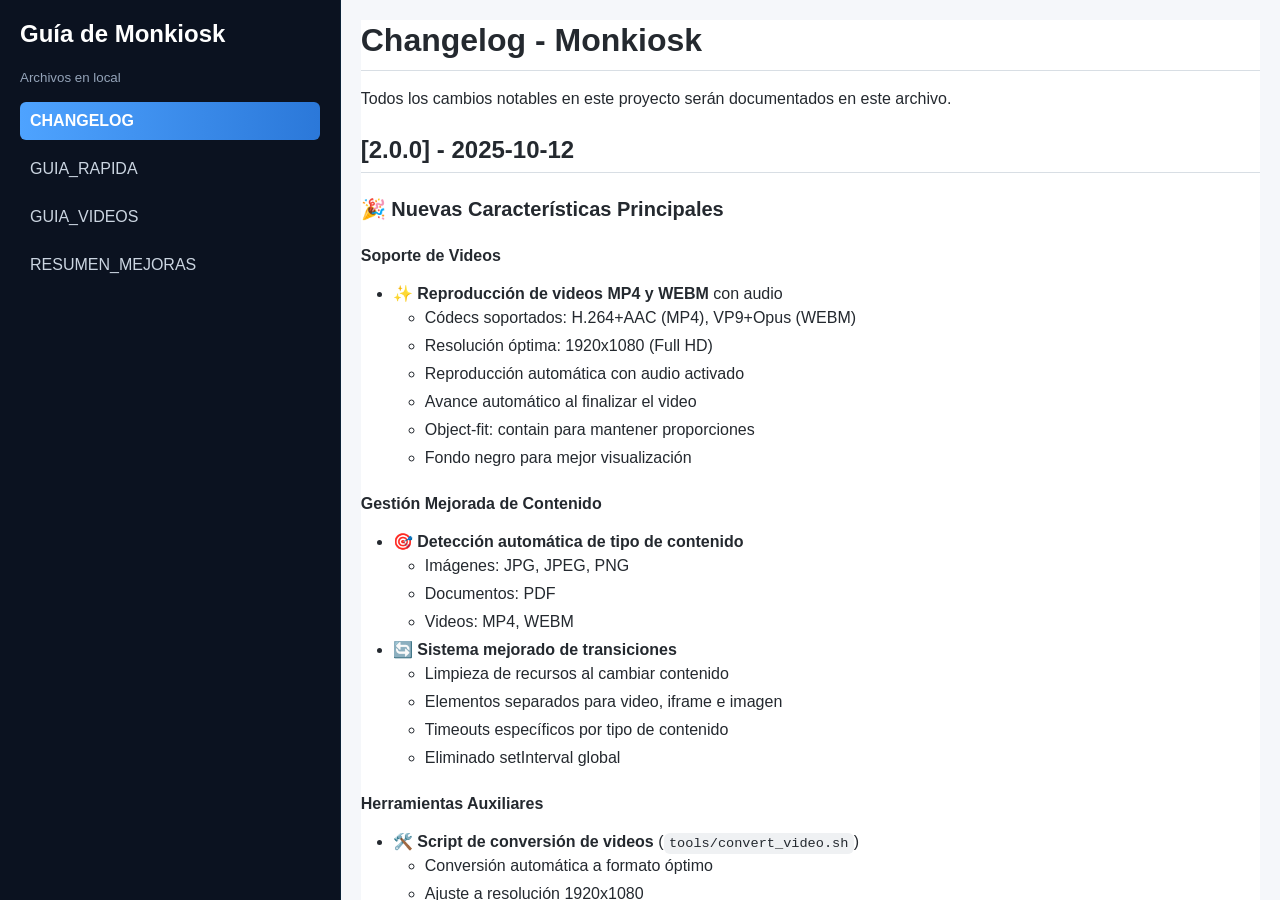
==== kiosk_info/index.html @ 5b586216 "reorganizado presentacion documentacion en local" ====
<!DOCTYPE html>
<html lang="es">
<head>
  <meta charset="UTF-8">
  <meta name="viewport" content="width=device-width, initial-scale=1.0">
  <title>Información - Guía de Usuario</title>
  <link rel="stylesheet" href="assets/github-markdown.min.css">
  <style>
    body { font-family: Arial, sans-serif; margin: 0; padding: 0; display: flex; height: 100vh; }
    #sidebar { width: 25%; background-color: #0b1220; color:#fff; padding: 20px; border-right: 1px solid #0b2136; overflow-y: auto; }
    #sidebar h2 { margin-top: 0; }
    #sidebar ul { list-style-type: none; padding: 0; }
    #sidebar li { margin-bottom: 10px; }
    #sidebar a { text-decoration: none; color: #cbd5e1; padding: 10px; display: block; border-radius: 6px; transition: background-color 0.2s; }
    #sidebar a:hover { background-color: #071227; color:#fff }
    #sidebar a.active { background: linear-gradient(90deg,#4ea3ff,#2b78d9); color:#fff; font-weight: bold; }
    #content { width: 75%; padding: 20px; overflow-y: auto; background:#f5f7fa }
    /* NO se pisa markdown-body ni pre ni code, solo layout y sidebar */
  </style>
  </style>
  <script src="assets/marked.min.js"></script>
</head>
<body>
  <div id="sidebar">
      <h2>Guía de Monkiosk</h2>
      <small style="color:#94a3b8">Archivos en local</small>
      <ul id="file-list"></ul>
  </div>
  <div id="content">
      <div class="markdown-body" id="markdown-content">
          <p>Selecciona un archivo de la izquierda para ver su contenido.</p>
      </div>
  </div>

  <script>
    // Lista de archivos (en /src)
    const mdFiles = [
      'src/CHANGELOG.md',
      'src/GUIA_RAPIDA.md',
      'src/GUIA_VIDEOS.md',
      'src/RESUMEN_MEJORAS.md'
    ];

    function unwrapOuterFence(text){
      const lines = text.split(/\r?\n/);
      while(lines.length && /^\s*`{3,}.*$/.test(lines[0])) lines.shift();
      while(lines.length && /^\s*`{3,}.*$/.test(lines[lines.length-1])) lines.pop();
      return lines.join('\n');
    }

    function loadSidebar(){
      const ul = document.getElementById('file-list');
      mdFiles.forEach((file, i) => {
        const li = document.createElement('li');
        const a = document.createElement('a');
        a.href = '#';
        a.textContent = file.replace(/^.*\//,'').replace('.md','');
        a.dataset.file = file;
        a.addEventListener('click', loadContent);
        li.appendChild(a);
        ul.appendChild(li);
        if (i === 0) setTimeout(() => a.click(), 0);
      });
    }

    function loadContent(event){
      event.preventDefault();
      const file = event.target.dataset.file;
      const contentDiv = document.getElementById('markdown-content');
      document.querySelectorAll('#sidebar a').forEach(a => a.classList.remove('active'));
      event.target.classList.add('active');
      fetch(file)
        .then(r => { if(!r.ok) throw new Error('No se pudo cargar'); return r.text(); })
        .then(text => {
          text = unwrapOuterFence(text);
          contentDiv.innerHTML = marked.parse(text);
          contentDiv.setAttribute('data-file', file);
        })
        .catch(err => {
          contentDiv.innerHTML = `<p>Error al cargar el archivo: ${err.message}</p>`;
        });
    }

    window.addEventListener('load', loadSidebar);
  </script>
</body>
</html>
---- kiosk_info/assets/github-markdown.min.css ----
@media (prefers-color-scheme:dark){.markdown-body{color-scheme:dark;--color-prettylights-syntax-comment:#8b949e;--color-prettylights-syntax-constant:#79c0ff;--color-prettylights-syntax-entity:#d2a8ff;--color-prettylights-syntax-storage-modifier-import:#c9d1d9;--color-prettylights-syntax-entity-tag:#7ee787;--color-prettylights-syntax-keyword:#ff7b72;--color-prettylights-syntax-string:#a5d6ff;--color-prettylights-syntax-variable:#ffa657;--color-prettylights-syntax-brackethighlighter-unmatched:#f85149;--color-prettylights-syntax-invalid-illegal-text:#f0f6fc;--color-prettylights-syntax-invalid-illegal-bg:#8e1519;--color-prettylights-syntax-carriage-return-text:#f0f6fc;--color-prettylights-syntax-carriage-return-bg:#b62324;--color-prettylights-syntax-string-regexp:#7ee787;--color-prettylights-syntax-markup-list:#f2cc60;--color-prettylights-syntax-markup-heading:#1f6feb;--color-prettylights-syntax-markup-italic:#c9d1d9;--color-prettylights-syntax-markup-bold:#c9d1d9;--color-prettylights-syntax-markup-deleted-text:#ffdcd7;--color-prettylights-syntax-markup-deleted-bg:#67060c;--color-prettylights-syntax-markup-inserted-text:#aff5b4;--color-prettylights-syntax-markup-inserted-bg:#033a16;--color-prettylights-syntax-markup-changed-text:#ffdfb6;--color-prettylights-syntax-markup-changed-bg:#5a1e02;--color-prettylights-syntax-markup-ignored-text:#c9d1d9;--color-prettylights-syntax-markup-ignored-bg:#1158c7;--color-prettylights-syntax-meta-diff-range:#d2a8ff;--color-prettylights-syntax-brackethighlighter-angle:#8b949e;--color-prettylights-syntax-sublimelinter-gutter-mark:#484f58;--color-prettylights-syntax-constant-other-reference-link:#a5d6ff;--color-fg-default:#c9d1d9;--color-fg-muted:#8b949e;--color-fg-subtle:#484f58;--color-canvas-default:#0d1117;--color-canvas-subtle:#161b22;--color-border-default:#30363d;--color-border-muted:#21262d;--color-neutral-muted:rgba(110,118,129,0.4);--color-accent-fg:#58a6ff;--color-accent-emphasis:#1f6feb;--color-attention-subtle:rgba(187,128,9,0.15);--color-danger-fg:#f85149}}@media (prefers-color-scheme:light){.markdown-body{color-scheme:light;--color-prettylights-syntax-comment:#6e7781;--color-prettylights-syntax-constant:#0550ae;--color-prettylights-syntax-entity:#8250df;--color-prettylights-syntax-storage-modifier-import:#24292f;--color-prettylights-syntax-entity-tag:#116329;--color-prettylights-syntax-keyword:#cf222e;--color-prettylights-syntax-string:#0a3069;--color-prettylights-syntax-variable:#953800;--color-prettylights-syntax-brackethighlighter-unmatched:#82071e;--color-prettylights-syntax-invalid-illegal-text:#f6f8fa;--color-prettylights-syntax-invalid-illegal-bg:#82071e;--color-prettylights-syntax-carriage-return-text:#f6f8fa;--color-prettylights-syntax-carriage-return-bg:#cf222e;--color-prettylights-syntax-string-regexp:#116329;--color-prettylights-syntax-markup-list:#3b2300;--color-prettylights-syntax-markup-heading:#0550ae;--color-prettylights-syntax-markup-italic:#24292f;--color-prettylights-syntax-markup-bold:#24292f;--color-prettylights-syntax-markup-deleted-text:#82071e;--color-prettylights-syntax-markup-deleted-bg:#FFEBE9;--color-prettylights-syntax-markup-inserted-text:#116329;--color-prettylights-syntax-markup-inserted-bg:#dafbe1;--color-prettylights-syntax-markup-changed-text:#953800;--color-prettylights-syntax-markup-changed-bg:#ffd8b5;--color-prettylights-syntax-markup-ignored-text:#eaeef2;--color-prettylights-syntax-markup-ignored-bg:#0550ae;--color-prettylights-syntax-meta-diff-range:#8250df;--color-prettylights-syntax-brackethighlighter-angle:#57606a;--color-prettylights-syntax-sublimelinter-gutter-mark:#8c959f;--color-prettylights-syntax-constant-other-reference-link:#0a3069;--color-fg-default:#24292f;--color-fg-muted:#57606a;--color-fg-subtle:#6e7781;--color-canvas-default:#ffffff;--color-canvas-subtle:#f6f8fa;--color-border-default:#d0d7de;--color-border-muted:hsla(210,18%,87%,1);--color-neutral-muted:rgba(175,184,193,0.2);--color-accent-fg:#0969da;--color-accent-emphasis:#0969da;--color-attention-subtle:#fff8c5;--color-danger-fg:#cf222e}}.markdown-body{-ms-text-size-adjust:100%;-webkit-text-size-adjust:100%;margin:0;color:var(--color-fg-default);background-color:var(--color-canvas-default);font-family:-apple-system,BlinkMacSystemFont,"Segoe UI",Helvetica,Arial,sans-serif,"Apple Color Emoji","Segoe UI Emoji";font-size:16px;line-height:1.5;word-wrap:break-word}.markdown-body .octicon{display:inline-block;fill:currentColor;vertical-align:text-bottom}.markdown-body h1:hover .anchor .octicon-link:before,.markdown-body h2:hover .anchor .octicon-link:before,.markdown-body h3:hover .anchor .octicon-link:before,.markdown-body h4:hover .anchor .octicon-link:before,.markdown-body h5:hover .anchor .octicon-link:before,.markdown-body h6:hover .anchor .octicon-link:before{width:16px;height:16px;content:' ';display:inline-block;background-color:currentColor;-webkit-mask-image:url("data:image/svg+xml,<svg xmlns='http://www.w3.org/2000/svg' viewBox='0 0 16 16' version='1.1' aria-hidden='true'><path fill-rule='evenodd' d='M7.775 3.275a.75.75 0 001.06 1.06l1.25-1.25a2 2 0 112.83 2.83l-2.5 2.5a2 2 0 01-2.83 0 .75.75 0 00-1.06 1.06 3.5 3.5 0 004.95 0l2.5-2.5a3.5 3.5 0 00-4.95-4.95l-1.25 1.25zm-4.69 9.64a2 2 0 010-2.83l2.5-2.5a2 2 0 012.83 0 .75.75 0 001.06-1.06 3.5 3.5 0 00-4.95 0l-2.5 2.5a3.5 3.5 0 004.95 4.95l1.25-1.25a.75.75 0 00-1.06-1.06l-1.25 1.25a2 2 0 01-2.83 0z'></path></svg>");mask-image:url("data:image/svg+xml,<svg xmlns='http://www.w3.org/2000/svg' viewBox='0 0 16 16' version='1.1' aria-hidden='true'><path fill-rule='evenodd' d='M7.775 3.275a.75.75 0 001.06 1.06l1.25-1.25a2 2 0 112.83 2.83l-2.5 2.5a2 2 0 01-2.83 0 .75.75 0 00-1.06 1.06 3.5 3.5 0 004.95 0l2.5-2.5a3.5 3.5 0 00-4.95-4.95l-1.25 1.25zm-4.69 9.64a2 2 0 010-2.83l2.5-2.5a2 2 0 012.83 0 .75.75 0 001.06-1.06 3.5 3.5 0 00-4.95 0l-2.5 2.5a3.5 3.5 0 004.95 4.95l1.25-1.25a.75.75 0 00-1.06-1.06l-1.25 1.25a2 2 0 01-2.83 0z'></path></svg>")}.markdown-body details,.markdown-body figcaption,.markdown-body figure{display:block}.markdown-body summary{display:list-item}.markdown-body [hidden]{display:none!important}.markdown-body a{background-color:transparent;color:var(--color-accent-fg);text-decoration:none}.markdown-body a:active,.markdown-body a:hover{outline-width:0}.markdown-body abbr[title]{border-bottom:none;text-decoration:underline dotted}.markdown-body b,.markdown-body strong{font-weight:600}.markdown-body dfn{font-style:italic}.markdown-body h1{margin:.67em 0;font-weight:600;padding-bottom:.3em;font-size:2em;border-bottom:1px solid var(--color-border-muted)}.markdown-body mark{background-color:var(--color-attention-subtle);color:var(--color-text-primary)}.markdown-body small{font-size:90%}.markdown-body sub,.markdown-body sup{font-size:75%;line-height:0;position:relative;vertical-align:baseline}.markdown-body sub{bottom:-.25em}.markdown-body sup{top:-.5em}.markdown-body img{border-style:none;max-width:100%;box-sizing:content-box;background-color:var(--color-canvas-default)}.markdown-body code,.markdown-body kbd,.markdown-body pre,.markdown-body samp{font-family:monospace,monospace;font-size:1em}.markdown-body figure{margin:1em 40px}.markdown-body hr{box-sizing:content-box;overflow:hidden;background:0 0;border-bottom:1px solid var(--color-border-muted);height:.25em;padding:0;margin:24px 0;background-color:var(--color-border-default);border:0}.markdown-body input{font:inherit;margin:0;overflow:visible;font-family:inherit;font-size:inherit;line-height:inherit}.markdown-body [type=button],.markdown-body [type=reset],.markdown-body [type=submit]{-webkit-appearance:button}.markdown-body [type=button]::-moz-focus-inner,.markdown-body [type=reset]::-moz-focus-inner,.markdown-body [type=submit]::-moz-focus-inner{border-style:none;padding:0}.markdown-body [type=button]:-moz-focusring,.markdown-body [type=reset]:-moz-focusring,.markdown-body [type=submit]:-moz-focusring{outline:1px dotted ButtonText}.markdown-body [type=checkbox],.markdown-body [type=radio]{box-sizing:border-box;padding:0}.markdown-body [type=number]::-webkit-inner-spin-button,.markdown-body [type=number]::-webkit-outer-spin-button{height:auto}.markdown-body [type=search]{-webkit-appearance:textfield;outline-offset:-2px}.markdown-body [type=search]::-webkit-search-cancel-button,.markdown-body [type=search]::-webkit-search-decoration{-webkit-appearance:none}.markdown-body ::-webkit-input-placeholder{color:inherit;opacity:.54}.markdown-body ::-webkit-file-upload-button{-webkit-appearance:button;font:inherit}.markdown-body a:hover{text-decoration:underline}.markdown-body hr::before{display:table;content:""}.markdown-body hr::after{display:table;clear:both;content:""}.markdown-body table{border-spacing:0;border-collapse:collapse;display:block;width:max-content;max-width:100%;overflow:auto}.markdown-body td,.markdown-body th{padding:0}.markdown-body details summary{cursor:pointer}.markdown-body details:not([open])>:not(summary){display:none!important}.markdown-body kbd{display:inline-block;padding:3px 5px;font:11px ui-monospace,SFMono-Regular,SF Mono,Menlo,Consolas,Liberation Mono,monospace;line-height:10px;color:var(--color-fg-default);vertical-align:middle;background-color:var(--color-canvas-subtle);border:solid 1px var(--color-neutral-muted);border-bottom-color:var(--color-neutral-muted);border-radius:6px;box-shadow:inset 0 -1px 0 var(--color-neutral-muted)}.markdown-body h1,.markdown-body h2,.markdown-body h3,.markdown-body h4,.markdown-body h5,.markdown-body h6{margin-top:24px;margin-bottom:16px;font-weight:600;line-height:1.25}.markdown-body h2{font-weight:600;padding-bottom:.3em;font-size:1.5em;border-bottom:1px solid var(--color-border-muted)}.markdown-body h3{font-weight:600;font-size:1.25em}.markdown-body h4{font-weight:600;font-size:1em}.markdown-body h5{font-weight:600;font-size:.875em}.markdown-body h6{font-weight:600;font-size:.85em;color:var(--color-fg-muted)}.markdown-body p{margin-top:0;margin-bottom:10px}.markdown-body blockquote{margin:0;padding:0 1em;color:var(--color-fg-muted);border-left:.25em solid var(--color-border-default)}.markdown-body ol,.markdown-body ul{margin-top:0;margin-bottom:0;padding-left:2em}.markdown-body ol ol,.markdown-body ul ol{list-style-type:lower-roman}.markdown-body ol ol ol,.markdown-body ol ul ol,.markdown-body ul ol ol,.markdown-body ul ul ol{list-style-type:lower-alpha}.markdown-body dd{margin-left:0}.markdown-body code,.markdown-body tt{font-family:ui-monospace,SFMono-Regular,SF Mono,Menlo,Consolas,Liberation Mono,monospace;font-size:12px}.markdown-body pre{margin-top:0;margin-bottom:0;font-family:ui-monospace,SFMono-Regular,SF Mono,Menlo,Consolas,Liberation Mono,monospace;font-size:12px;word-wrap:normal}.markdown-body .octicon{display:inline-block;overflow:visible!important;vertical-align:text-bottom;fill:currentColor}.markdown-body ::placeholder{color:var(--color-fg-subtle);opacity:1}.markdown-body input::-webkit-inner-spin-button,.markdown-body input::-webkit-outer-spin-button{margin:0;-webkit-appearance:none;appearance:none}.markdown-body .pl-c{color:var(--color-prettylights-syntax-comment)}.markdown-body .pl-c1,.markdown-body .pl-s .pl-v{color:var(--color-prettylights-syntax-constant)}.markdown-body .pl-e,.markdown-body .pl-en{color:var(--color-prettylights-syntax-entity)}.markdown-body .pl-s .pl-s1,.markdown-body .pl-smi{color:var(--color-prettylights-syntax-storage-modifier-import)}.markdown-body .pl-ent{color:var(--color-prettylights-syntax-entity-tag)}.markdown-body .pl-k{color:var(--color-prettylights-syntax-keyword)}.markdown-body .pl-pds,.markdown-body .pl-s,.markdown-body .pl-s .pl-pse .pl-s1,.markdown-body .pl-sr,.markdown-body .pl-sr .pl-cce,.markdown-body .pl-sr .pl-sra,.markdown-body .pl-sr .pl-sre{color:var(--color-prettylights-syntax-string)}.markdown-body .pl-smw,.markdown-body .pl-v{color:var(--color-prettylights-syntax-variable)}.markdown-body .pl-bu{color:var(--color-prettylights-syntax-brackethighlighter-unmatched)}.markdown-body .pl-ii{color:var(--color-prettylights-syntax-invalid-illegal-text);background-color:var(--color-prettylights-syntax-invalid-illegal-bg)}.markdown-body .pl-c2{color:var(--color-prettylights-syntax-carriage-return-text);background-color:var(--color-prettylights-syntax-carriage-return-bg)}.markdown-body .pl-sr .pl-cce{font-weight:700;color:var(--color-prettylights-syntax-string-regexp)}.markdown-body .pl-ml{color:var(--color-prettylights-syntax-markup-list)}.markdown-body .pl-mh,.markdown-body .pl-mh .pl-en,.markdown-body .pl-ms{font-weight:700;color:var(--color-prettylights-syntax-markup-heading)}.markdown-body .pl-mi{font-style:italic;color:var(--color-prettylights-syntax-markup-italic)}.markdown-body .pl-mb{font-weight:700;color:var(--color-prettylights-syntax-markup-bold)}.markdown-body .pl-md{color:var(--color-prettylights-syntax-markup-deleted-text);background-color:var(--color-prettylights-syntax-markup-deleted-bg)}.markdown-body .pl-mi1{color:var(--color-prettylights-syntax-markup-inserted-text);background-color:var(--color-prettylights-syntax-markup-inserted-bg)}.markdown-body .pl-mc{color:var(--color-prettylights-syntax-markup-changed-text);background-color:var(--color-prettylights-syntax-markup-changed-bg)}.markdown-body .pl-mi2{color:var(--color-prettylights-syntax-markup-ignored-text);background-color:var(--color-prettylights-syntax-markup-ignored-bg)}.markdown-body .pl-mdr{font-weight:700;color:var(--color-prettylights-syntax-meta-diff-range)}.markdown-body .pl-ba{color:var(--color-prettylights-syntax-brackethighlighter-angle)}.markdown-body .pl-sg{color:var(--color-prettylights-syntax-sublimelinter-gutter-mark)}.markdown-body .pl-corl{text-decoration:underline;color:var(--color-prettylights-syntax-constant-other-reference-link)}.markdown-body [data-catalyst]{display:block}.markdown-body g-emoji{font-family:"Apple Color Emoji","Segoe UI Emoji","Segoe UI Symbol";font-size:1em;font-style:normal!important;font-weight:400;line-height:1;vertical-align:-.075em}.markdown-body g-emoji img{width:1em;height:1em}.markdown-body::before{display:table;content:""}.markdown-body::after{display:table;clear:both;content:""}.markdown-body>:first-child{margin-top:0!important}.markdown-body>:last-child{margin-bottom:0!important}.markdown-body a:not([href]){color:inherit;text-decoration:none}.markdown-body .absent{color:var(--color-danger-fg)}.markdown-body .anchor{float:left;padding-right:4px;margin-left:-20px;line-height:1}.markdown-body .anchor:focus{outline:0}.markdown-body blockquote,.markdown-body details,.markdown-body dl,.markdown-body ol,.markdown-body p,.markdown-body pre,.markdown-body table,.markdown-body ul{margin-top:0;margin-bottom:16px}.markdown-body blockquote>:first-child{margin-top:0}.markdown-body blockquote>:last-child{margin-bottom:0}.markdown-body sup>a::before{content:"["}.markdown-body sup>a::after{content:"]"}.markdown-body h1 .octicon-link,.markdown-body h2 .octicon-link,.markdown-body h3 .octicon-link,.markdown-body h4 .octicon-link,.markdown-body h5 .octicon-link,.markdown-body h6 .octicon-link{color:var(--color-fg-default);vertical-align:middle;visibility:hidden}.markdown-body h1:hover .anchor,.markdown-body h2:hover .anchor,.markdown-body h3:hover .anchor,.markdown-body h4:hover .anchor,.markdown-body h5:hover .anchor,.markdown-body h6:hover .anchor{text-decoration:none}.markdown-body h1:hover .anchor .octicon-link,.markdown-body h2:hover .anchor .octicon-link,.markdown-body h3:hover .anchor .octicon-link,.markdown-body h4:hover .anchor .octicon-link,.markdown-body h5:hover .anchor .octicon-link,.markdown-body h6:hover .anchor .octicon-link{visibility:visible}.markdown-body h1 code,.markdown-body h1 tt,.markdown-body h2 code,.markdown-body h2 tt,.markdown-body h3 code,.markdown-body h3 tt,.markdown-body h4 code,.markdown-body h4 tt,.markdown-body h5 code,.markdown-body h5 tt,.markdown-body h6 code,.markdown-body h6 tt{padding:0 .2em;font-size:inherit}.markdown-body ol.no-list,.markdown-body ul.no-list{padding:0;list-style-type:none}.markdown-body ol[type="1"]{list-style-type:decimal}.markdown-body ol[type=a]{list-style-type:lower-alpha}.markdown-body ol[type=i]{list-style-type:lower-roman}.markdown-body div>ol:not([type]){list-style-type:decimal}.markdown-body ol ol,.markdown-body ol ul,.markdown-body ul ol,.markdown-body ul ul{margin-top:0;margin-bottom:0}.markdown-body li>p{margin-top:16px}.markdown-body li+li{margin-top:.25em}.markdown-body dl{padding:0}.markdown-body dl dt{padding:0;margin-top:16px;font-size:1em;font-style:italic;font-weight:600}.markdown-body dl dd{padding:0 16px;margin-bottom:16px}.markdown-body table th{font-weight:600}.markdown-body table td,.markdown-body table th{padding:6px 13px;border:1px solid var(--color-border-default)}.markdown-body table tr{background-color:var(--color-canvas-default);border-top:1px solid var(--color-border-muted)}.markdown-body table tr:nth-child(2n){background-color:var(--color-canvas-subtle)}.markdown-body table img{background-color:transparent}.markdown-body img[align=right]{padding-left:20px}.markdown-body img[align=left]{padding-right:20px}.markdown-body .emoji{max-width:none;vertical-align:text-top;background-color:transparent}.markdown-body span.frame{display:block;overflow:hidden}.markdown-body span.frame>span{display:block;float:left;width:auto;padding:7px;margin:13px 0 0;overflow:hidden;border:1px solid var(--color-border-default)}.markdown-body span.frame span img{display:block;float:left}.markdown-body span.frame span span{display:block;padding:5px 0 0;clear:both;color:var(--color-fg-default)}.markdown-body span.align-center{display:block;overflow:hidden;clear:both}.markdown-body span.align-center>span{display:block;margin:13px auto 0;overflow:hidden;text-align:center}.markdown-body span.align-center span img{margin:0 auto;text-align:center}.markdown-body span.align-right{display:block;overflow:hidden;clear:both}.markdown-body span.align-right>span{display:block;margin:13px 0 0;overflow:hidden;text-align:right}.markdown-body span.align-right span img{margin:0;text-align:right}.markdown-body span.float-left{display:block;float:left;margin-right:13px;overflow:hidden}.markdown-body span.float-left span{margin:13px 0 0}.markdown-body span.float-right{display:block;float:right;margin-left:13px;overflow:hidden}.markdown-body span.float-right>span{display:block;margin:13px auto 0;overflow:hidden;text-align:right}.markdown-body code,.markdown-body tt{padding:.2em .4em;margin:0;font-size:85%;background-color:var(--color-neutral-muted);border-radius:6px}.markdown-body code br,.markdown-body tt br{display:none}.markdown-body del code{text-decoration:inherit}.markdown-body pre code{font-size:100%}.markdown-body pre>code{padding:0;margin:0;word-break:normal;white-space:pre;background:0 0;border:0}.markdown-body .highlight{margin-bottom:16px}.markdown-body .highlight pre{margin-bottom:0;word-break:normal}.markdown-body .highlight pre,.markdown-body pre{padding:16px;overflow:auto;font-size:85%;line-height:1.45;background-color:var(--color-canvas-subtle);border-radius:6px}.markdown-body pre code,.markdown-body pre tt{display:inline;max-width:auto;padding:0;margin:0;overflow:visible;line-height:inherit;word-wrap:normal;background-color:transparent;border:0}.markdown-body .csv-data td,.markdown-body .csv-data th{padding:5px;overflow:hidden;font-size:12px;line-height:1;text-align:left;white-space:nowrap}.markdown-body .csv-data .blob-num{padding:10px 8px 9px;text-align:right;background:var(--color-canvas-default);border:0}.markdown-body .csv-data tr{border-top:0}.markdown-body .csv-data th{font-weight:600;background:var(--color-canvas-subtle);border-top:0}.markdown-body .footnotes{font-size:12px;color:var(--color-fg-muted);border-top:1px solid var(--color-border-default)}.markdown-body .footnotes ol{padding-left:16px}.markdown-body .footnotes li{position:relative}.markdown-body .footnotes li:target::before{position:absolute;top:-8px;right:-8px;bottom:-8px;left:-24px;pointer-events:none;content:"";border:2px solid var(--color-accent-emphasis);border-radius:6px}.markdown-body .footnotes li:target{color:var(--color-fg-default)}.markdown-body .footnotes .data-footnote-backref g-emoji{font-family:monospace}.markdown-body .task-list-item{list-style-type:none}.markdown-body .task-list-item label{font-weight:400}.markdown-body .task-list-item.enabled label{cursor:pointer}.markdown-body .task-list-item+.task-list-item{margin-top:3px}.markdown-body .task-list-item .handle{display:none}.markdown-body .task-list-item-checkbox{margin:0 .2em .25em -1.6em;vertical-align:middle}.markdown-body .contains-task-list:dir(rtl) .task-list-item-checkbox{margin:0 -1.6em .25em .2em}.markdown-body ::-webkit-calendar-picker-indicator{filter:invert(50%)}
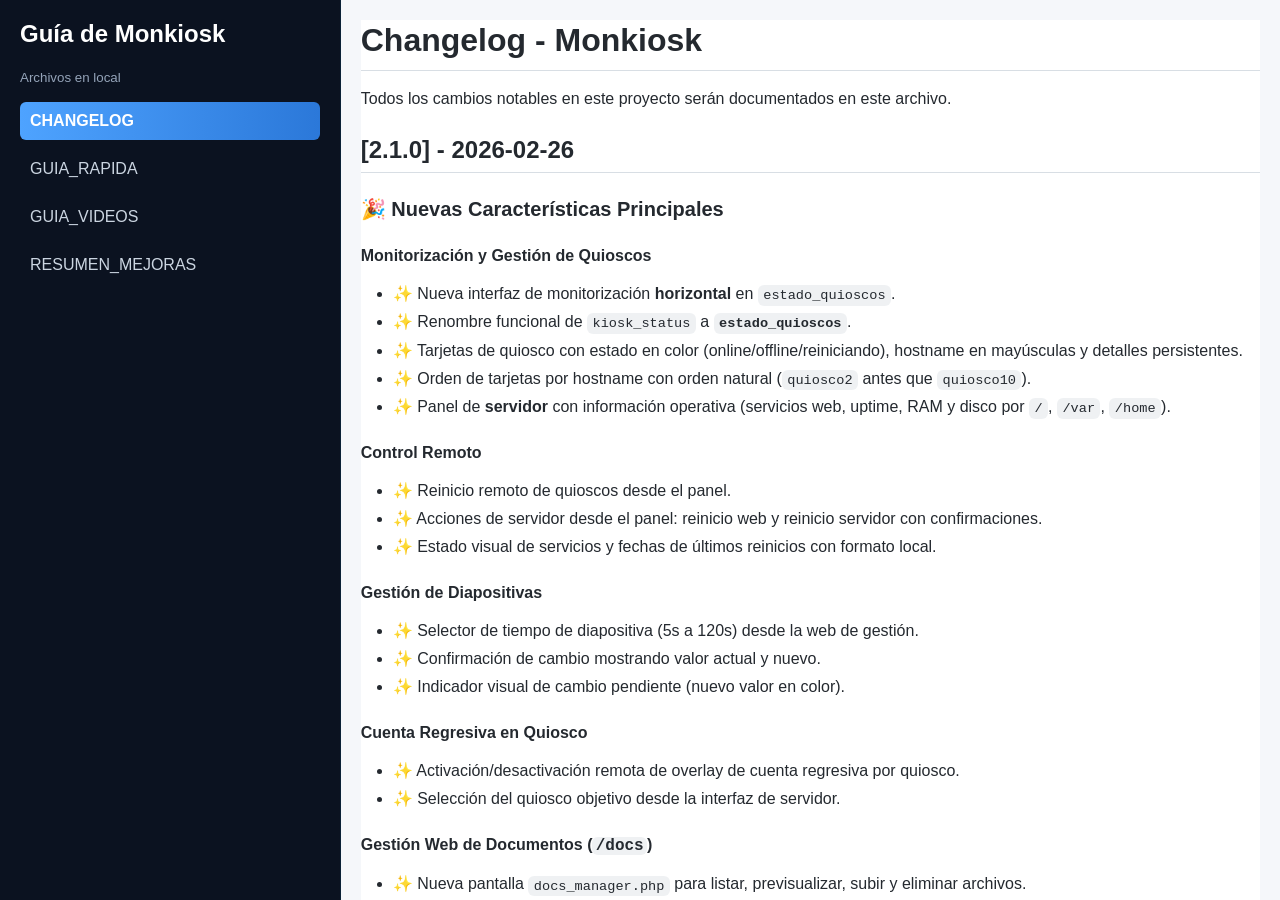
==== commit 39b62ae3: "docs: actualizar changelog 2.1.0 y evitar cache en visor" ====
--- a/kiosk_info/index.html
+++ b/kiosk_info/index.html
@@ -69,7 +69,9 @@
       const contentDiv = document.getElementById('markdown-content');
       document.querySelectorAll('#sidebar a').forEach(a => a.classList.remove('active'));
       event.target.classList.add('active');
-      fetch(file)
+      const cacheBust = `v=${Date.now()}`;
+      const sep = file.includes('?') ? '&' : '?';
+      fetch(`${file}${sep}${cacheBust}`, { cache: 'no-store' })
         .then(r => { if(!r.ok) throw new Error('No se pudo cargar'); return r.text(); })
         .then(text => {
           text = unwrapOuterFence(text);
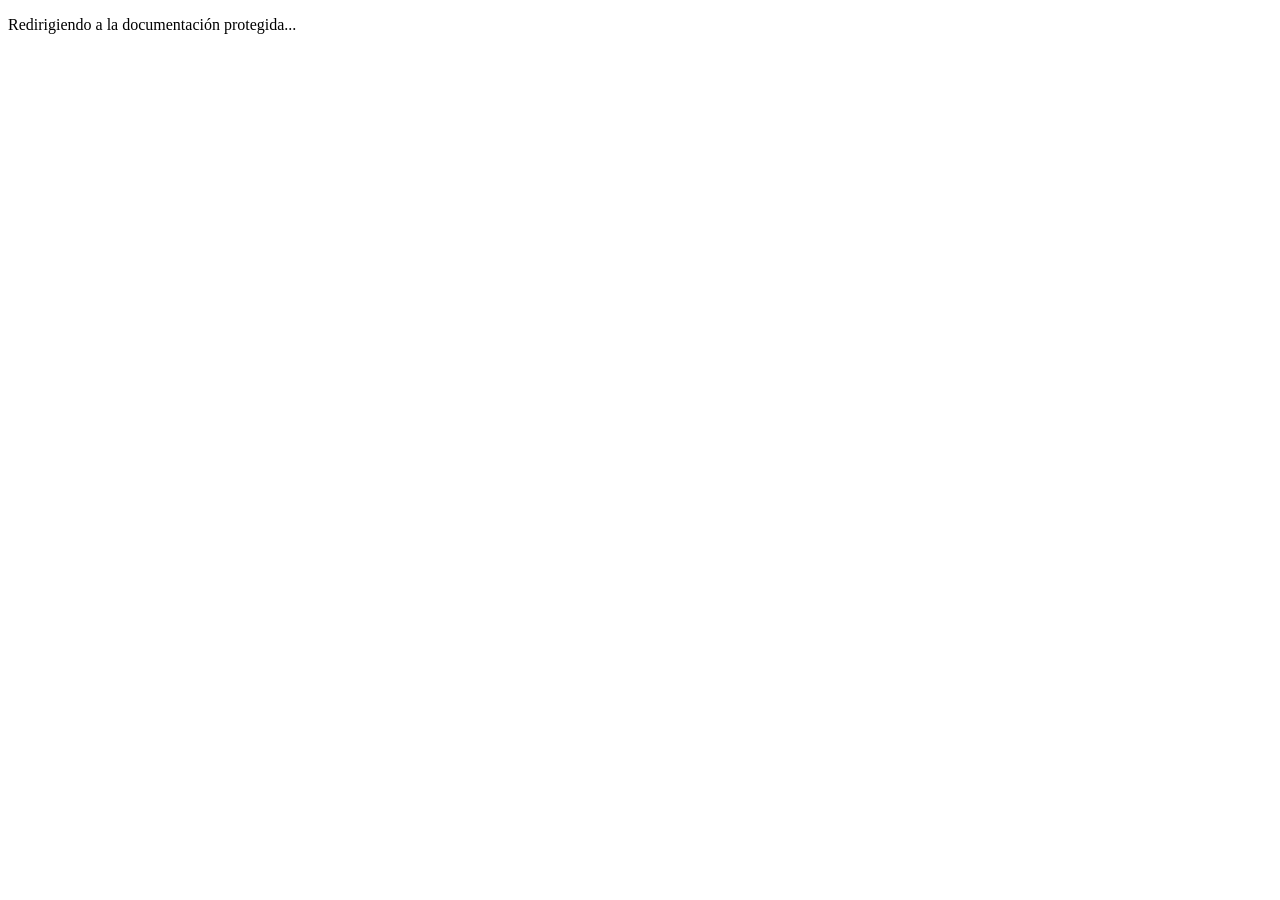
==== commit be65438c: "docs: proteger kiosk_info y reorganizar manuales" ====
--- a/kiosk_info/index.html
+++ b/kiosk_info/index.html
@@ -2,88 +2,10 @@
 <html lang="es">
 <head>
   <meta charset="UTF-8">
-  <meta name="viewport" content="width=device-width, initial-scale=1.0">
-  <title>Información - Guía de Usuario</title>
-  <link rel="stylesheet" href="assets/github-markdown.min.css">
-  <style>
-    body { font-family: Arial, sans-serif; margin: 0; padding: 0; display: flex; height: 100vh; }
-    #sidebar { width: 25%; background-color: #0b1220; color:#fff; padding: 20px; border-right: 1px solid #0b2136; overflow-y: auto; }
-    #sidebar h2 { margin-top: 0; }
-    #sidebar ul { list-style-type: none; padding: 0; }
-    #sidebar li { margin-bottom: 10px; }
-    #sidebar a { text-decoration: none; color: #cbd5e1; padding: 10px; display: block; border-radius: 6px; transition: background-color 0.2s; }
-    #sidebar a:hover { background-color: #071227; color:#fff }
-    #sidebar a.active { background: linear-gradient(90deg,#4ea3ff,#2b78d9); color:#fff; font-weight: bold; }
-    #content { width: 75%; padding: 20px; overflow-y: auto; background:#f5f7fa }
-    /* NO se pisa markdown-body ni pre ni code, solo layout y sidebar */
-  </style>
-  </style>
-  <script src="assets/marked.min.js"></script>
+  <meta http-equiv="refresh" content="0; url=/kiosk_info/">
+  <title>Redirigiendo...</title>
 </head>
 <body>
-  <div id="sidebar">
-      <h2>Guía de Monkiosk</h2>
-      <small style="color:#94a3b8">Archivos en local</small>
-      <ul id="file-list"></ul>
-  </div>
-  <div id="content">
-      <div class="markdown-body" id="markdown-content">
-          <p>Selecciona un archivo de la izquierda para ver su contenido.</p>
-      </div>
-  </div>
-
-  <script>
-    // Lista de archivos (en /src)
-    const mdFiles = [
-      'src/CHANGELOG.md',
-      'src/GUIA_RAPIDA.md',
-      'src/GUIA_VIDEOS.md',
-      'src/RESUMEN_MEJORAS.md'
-    ];
-
-    function unwrapOuterFence(text){
-      const lines = text.split(/\r?\n/);
-      while(lines.length && /^\s*`{3,}.*$/.test(lines[0])) lines.shift();
-      while(lines.length && /^\s*`{3,}.*$/.test(lines[lines.length-1])) lines.pop();
-      return lines.join('\n');
-    }
-
-    function loadSidebar(){
-      const ul = document.getElementById('file-list');
-      mdFiles.forEach((file, i) => {
-        const li = document.createElement('li');
-        const a = document.createElement('a');
-        a.href = '#';
-        a.textContent = file.replace(/^.*\//,'').replace('.md','');
-        a.dataset.file = file;
-        a.addEventListener('click', loadContent);
-        li.appendChild(a);
-        ul.appendChild(li);
-        if (i === 0) setTimeout(() => a.click(), 0);
-      });
-    }
-
-    function loadContent(event){
-      event.preventDefault();
-      const file = event.target.dataset.file;
-      const contentDiv = document.getElementById('markdown-content');
-      document.querySelectorAll('#sidebar a').forEach(a => a.classList.remove('active'));
-      event.target.classList.add('active');
-      const cacheBust = `v=${Date.now()}`;
-      const sep = file.includes('?') ? '&' : '?';
-      fetch(`${file}${sep}${cacheBust}`, { cache: 'no-store' })
-        .then(r => { if(!r.ok) throw new Error('No se pudo cargar'); return r.text(); })
-        .then(text => {
-          text = unwrapOuterFence(text);
-          contentDiv.innerHTML = marked.parse(text);
-          contentDiv.setAttribute('data-file', file);
-        })
-        .catch(err => {
-          contentDiv.innerHTML = `<p>Error al cargar el archivo: ${err.message}</p>`;
-        });
-    }
-
-    window.addEventListener('load', loadSidebar);
-  </script>
+  <p>Redirigiendo a la documentación protegida...</p>
 </body>
 </html>
